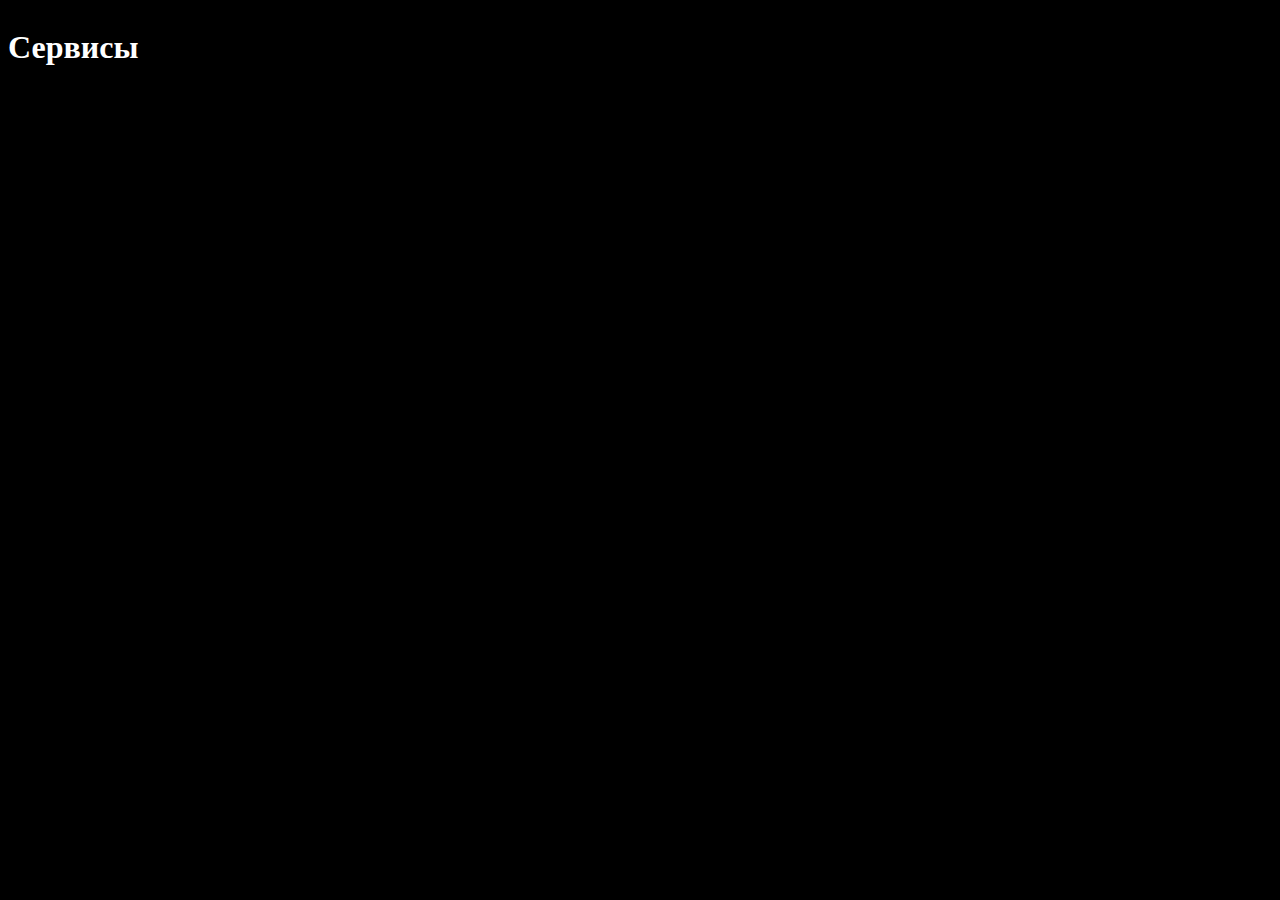
==== front/html/index.html @ 5dcd9904 "start" ====
<!DOCTYPE html>
<html lang="en">
<head>
    <meta charset="UTF-8">
    <link href="../css/styles.css" rel="stylesheet">
    <title>Smart Garden</title>
</head>
<body>
    <div class="main-container">
        <div class="text-box">
            <h1 class="text">Сервисы</h1>
        </div>
        <div class="blocks">
            <div class="block-services">
                <div class="service">

                </div>
            </div>
        </div>
    </div>
</body>
<script src="../js/index.js"></script>
</html>
---- front/css/styles.css ----
html{
    box-sizing: border-box;
    /*margin: 0px;
    padding: 0px;*/
}

*,
*::before,
*::after{
    box-sizing: inherit;
}

html, body, header.header-block{
    /*height: 100%;*/
    /*width: 100%;*/
    max-height: 1920px;
    max-width: 1080px;
    background-color: #000000;
    overflow: hidden;
}


div.main-container{

}

div.blocks{
    display: flex;
    /*flex-direction: column;*/
    /*justify-content: center;*/
}

div.block-services{
    display: flex;
    flex-direction: column;
    /*justify-content: center;*/
}

div.service{

}

h1.text{
    color: white;
}
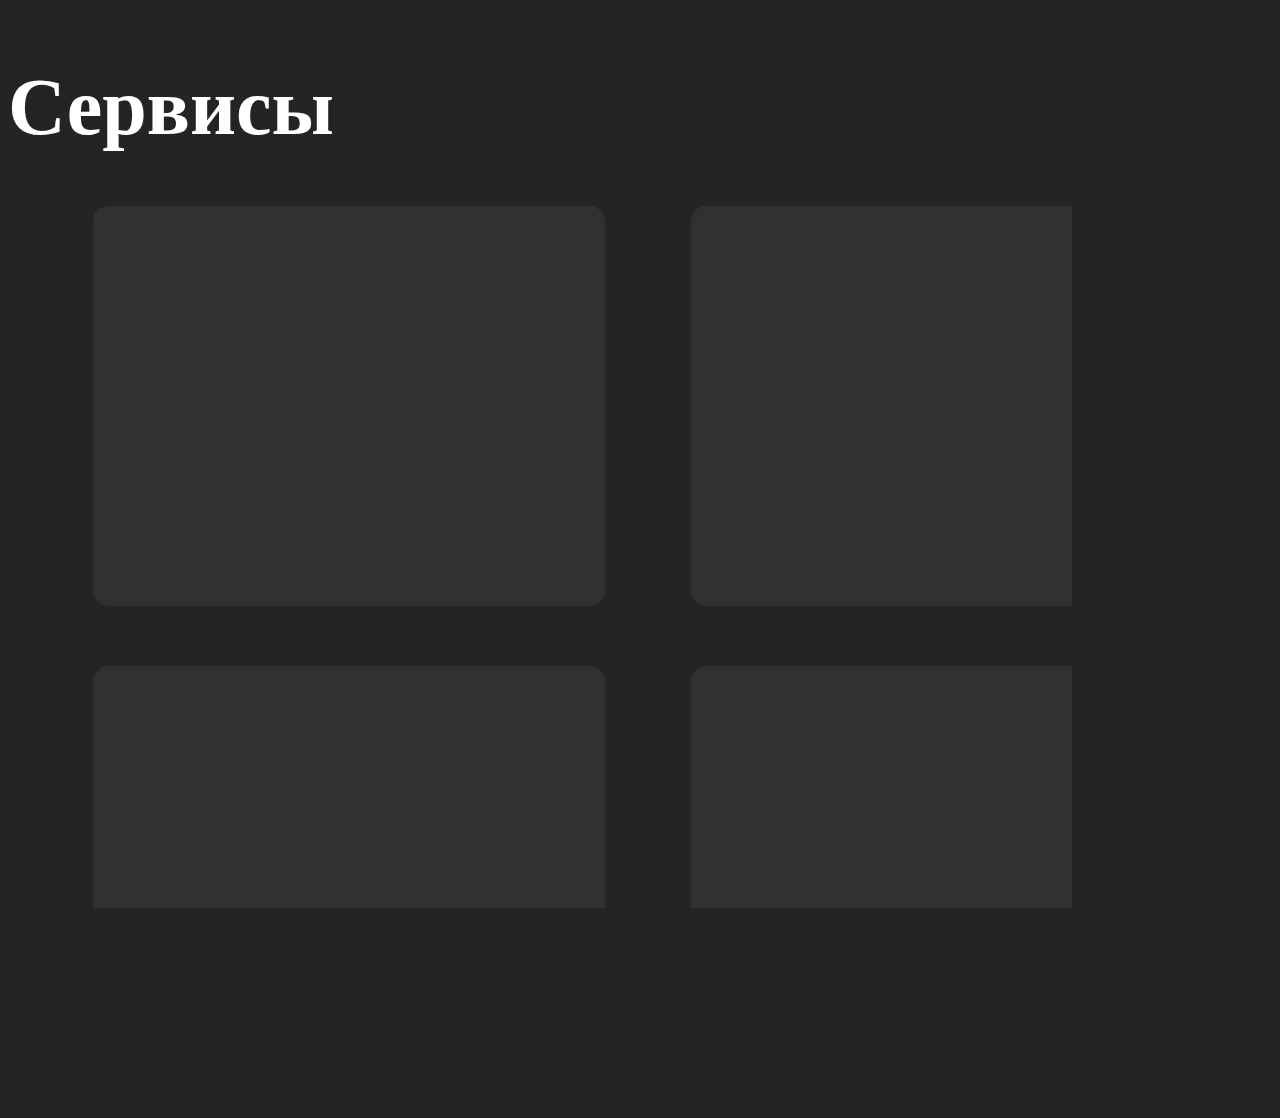
==== commit 1dc56214: "blocks" ====
--- a/front/html/index.html
+++ b/front/html/index.html
@@ -15,6 +15,17 @@
                 <div class="service">
 
                 </div>
+                <div class="service">
+
+                </div>
+            </div>
+            <div class="block-services">
+                <div class="service">
+
+                </div>
+                <div class="service">
+
+                </div>
             </div>
         </div>
     </div>
--- a/front/css/styles.css
+++ b/front/css/styles.css
@@ -15,31 +15,44 @@
     /*width: 100%;*/
     max-height: 1920px;
     max-width: 1080px;
-    background-color: #000000;
+    background-color: #242424;
     overflow: hidden;
 }
 
 
 div.main-container{
-
+    display: flex;
+    flex-direction: column;
+    height: 100vh;
+    width: 100vw;
 }
 
 div.blocks{
     display: flex;
-    /*flex-direction: column;*/
+    flex-direction: column;
     /*justify-content: center;*/
 }
 
 div.block-services{
     display: flex;
-    flex-direction: column;
-    /*justify-content: center;*/
+    /*flex-direction: column;*/
+    justify-content: space-evenly;
+    height: 400px;
+    margin-bottom: 60px;
 }
 
 div.service{
+    background-color: #313131;
+    height: auto;
+    width: 40vw;
+    border-radius: 15px;
+}
 
+div.text-box{
+    height: 20vw;
 }
 
 h1.text{
     color: white;
+    font-size: 5em;
 }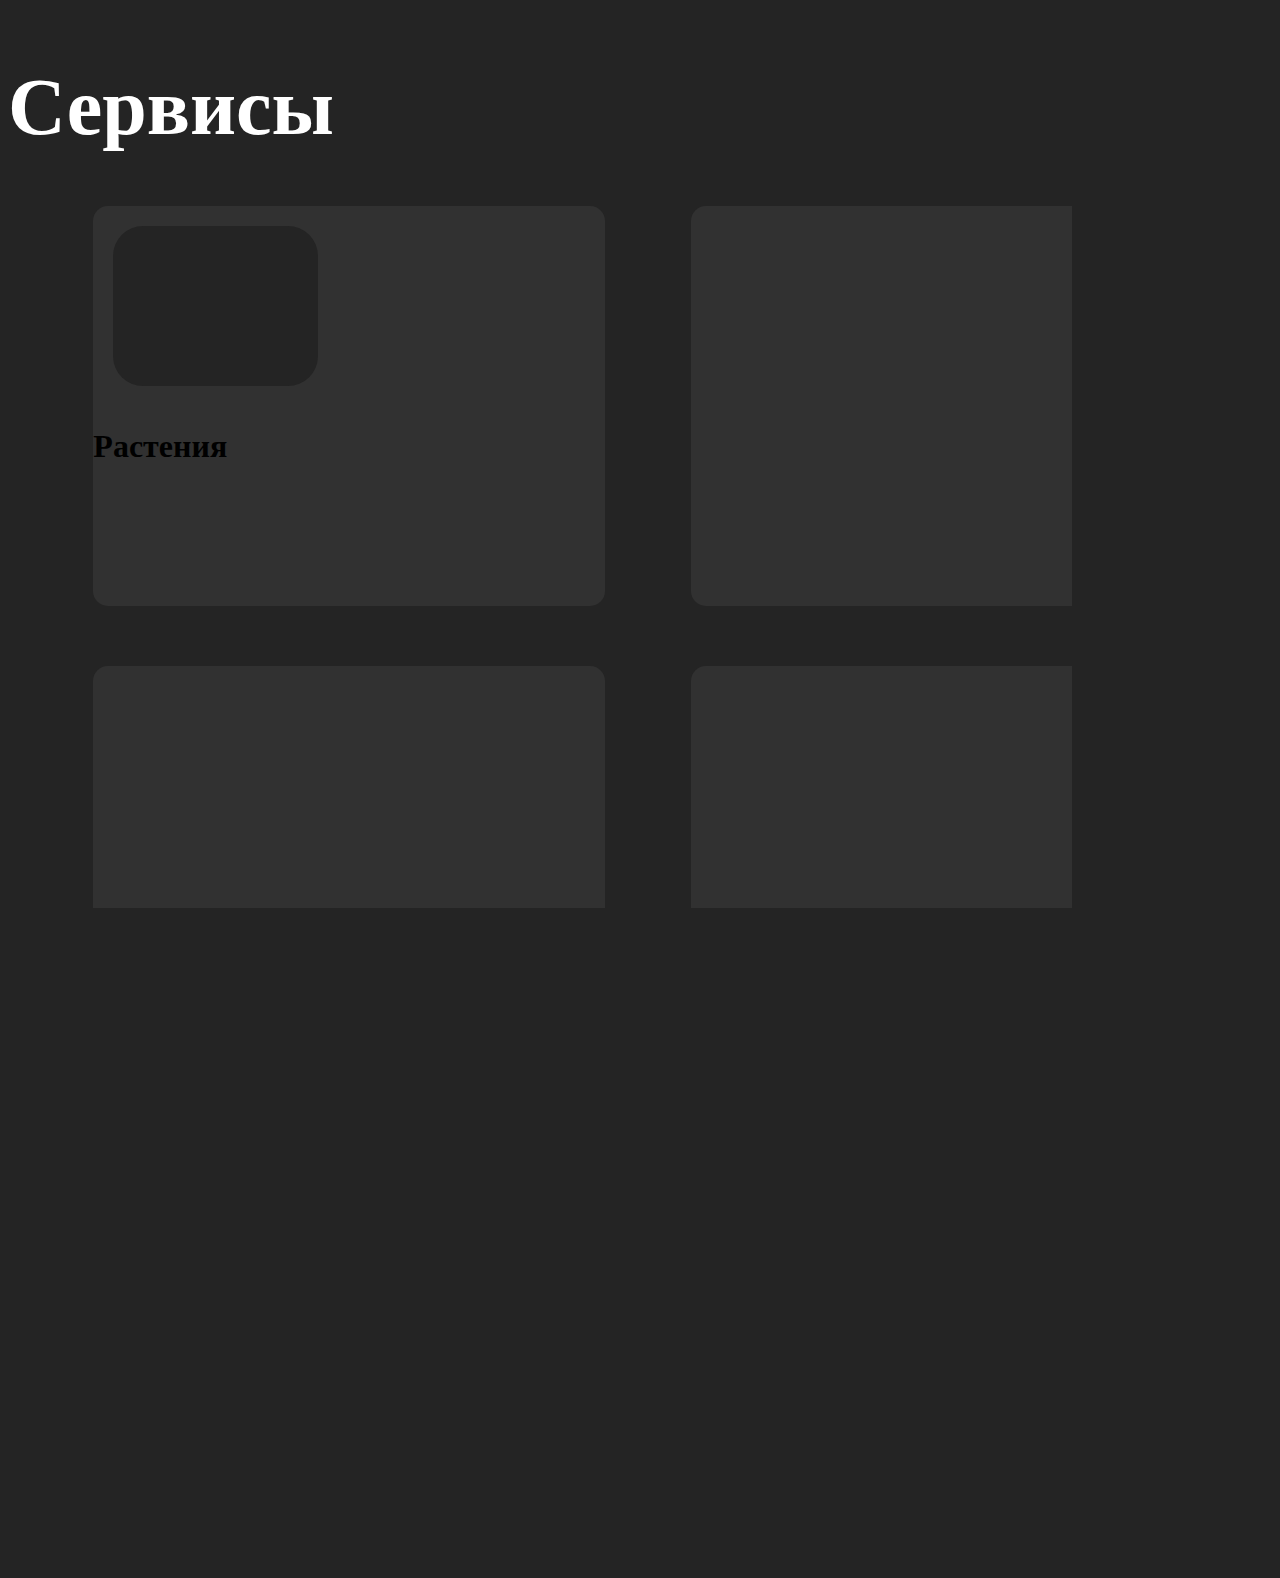
==== commit d4265473: "blocks" ====
--- a/front/html/index.html
+++ b/front/html/index.html
@@ -8,9 +8,27 @@
 <body>
     <div class="main-container">
         <div class="text-box">
-            <h1 class="text">Сервисы</h1>
+            <h1 class="header">Сервисы</h1>
         </div>
         <div class="blocks">
+            <div class="block-services">
+                <div class="service">
+                    <div class="service-top">
+                        <div class="service-icon"></div>
+                    </div>
+                    <div class="service-bottom">
+                        <div class="service-text">
+                            <h1 class="service-name">
+                                Растения
+                            </h1>
+                        </div>
+                        <div class="service-text"></div>
+                    </div>
+                </div>
+                <div class="service">
+
+                </div>
+            </div>
             <div class="block-services">
                 <div class="service">
 
--- a/front/css/styles.css
+++ b/front/css/styles.css
@@ -46,13 +46,39 @@
     height: auto;
     width: 40vw;
     border-radius: 15px;
+    display: flex;
+    flex-direction: column;
+}
+
+div.service-top{
+    height: 50%;
+    width: 100%;
+}
+
+div.service-icon{
+    height: 80%;
+    width: 40%;
+    background-color: #242424;
+    border-radius: 30px;
+    margin-top: 20px;
+    margin-left: 20px;
+;
+}
+
+div.service-bottom{
+    height: 50%;
+    width: 100%;
 }
 
 div.text-box{
     height: 20vw;
 }
 
-h1.text{
+div.service-text{
+    height: 50%;
+}
+
+h1.header{
     color: white;
     font-size: 5em;
 }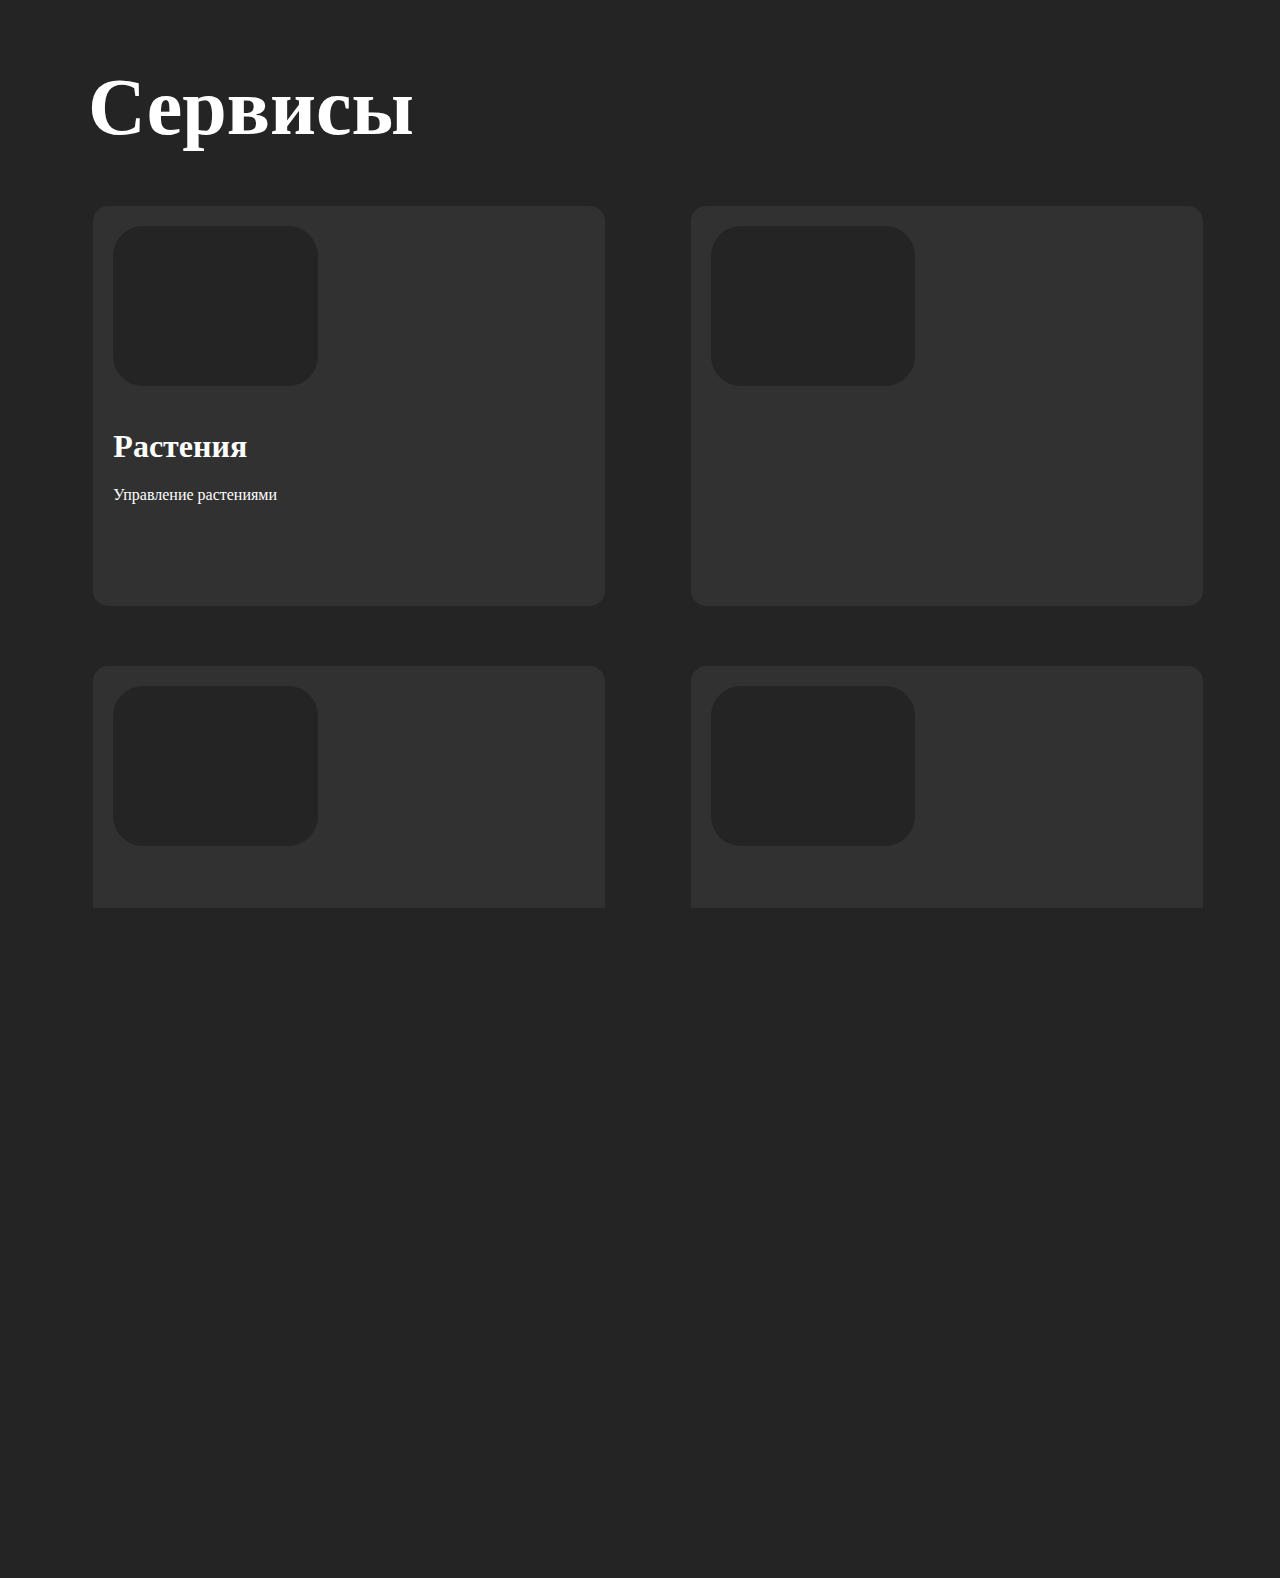
==== commit efd6f837: "blocks" ====
--- a/front/html/index.html
+++ b/front/html/index.html
@@ -17,32 +17,82 @@
                         <div class="service-icon"></div>
                     </div>
                     <div class="service-bottom">
-                        <div class="service-text">
-                            <h1 class="service-name">
-                                Растения
-                            </h1>
-                        </div>
-                        <div class="service-text"></div>
+                        <h1 class="service-name">
+                            Растения
+                        </h1>
+                        <p class="service-description">
+                            Управление растениями
+                        </p>
                     </div>
                 </div>
                 <div class="service">
+                    <div class="service-top">
+                        <div class="service-icon"></div>
+                    </div>
+                    <div class="service-bottom">
+                        <h1 class="service-name">
 
+                        </h1>
+                        <p class="service-description">
+
+                        </p>
+                    </div>
                 </div>
             </div>
             <div class="block-services">
                 <div class="service">
+                    <div class="service-top">
+                        <div class="service-icon"></div>
+                    </div>
+                    <div class="service-bottom">
+                        <h1 class="service-name">
 
+                        </h1>
+                        <p class="service-description">
+
+                        </p>
+                    </div>
                 </div>
                 <div class="service">
+                    <div class="service-top">
+                        <div class="service-icon"></div>
+                    </div>
+                    <div class="service-bottom">
+                        <h1 class="service-name">
 
+                        </h1>
+                        <p class="service-description">
+
+                        </p>
+                    </div>
                 </div>
             </div>
             <div class="block-services">
                 <div class="service">
+                    <div class="service-top">
+                        <div class="service-icon"></div>
+                    </div>
+                    <div class="service-bottom">
+                        <h1 class="service-name">
 
+                        </h1>
+                        <p class="service-description">
+
+                        </p>
+                    </div>
                 </div>
                 <div class="service">
+                    <div class="service-top">
+                        <div class="service-icon"></div>
+                    </div>
+                    <div class="service-bottom">
+                        <h1 class="service-name">
 
+                        </h1>
+                        <p class="service-description">
+
+                        </p>
+                    </div>
                 </div>
             </div>
         </div>
--- a/front/css/styles.css
+++ b/front/css/styles.css
@@ -11,10 +11,10 @@
 }
 
 html, body, header.header-block{
-    /*height: 100%;*/
-    /*width: 100%;*/
-    max-height: 1920px;
-    max-width: 1080px;
+    height: 100%;
+    width: 100%;
+    /*max-height: 1920px;*/
+    /*max-width: 1080px;*/
     background-color: #242424;
     overflow: hidden;
 }
@@ -74,11 +74,18 @@
     height: 20vw;
 }
 
-div.service-text{
-    height: 50%;
+h1.service-name{
+    padding-left: 20px;
+    color: white;
 }
 
 h1.header{
     color: white;
     font-size: 5em;
+    padding-left: 80px;
+}
+
+p.service-description{
+    padding-left: 20px;
+    color: white;
 }